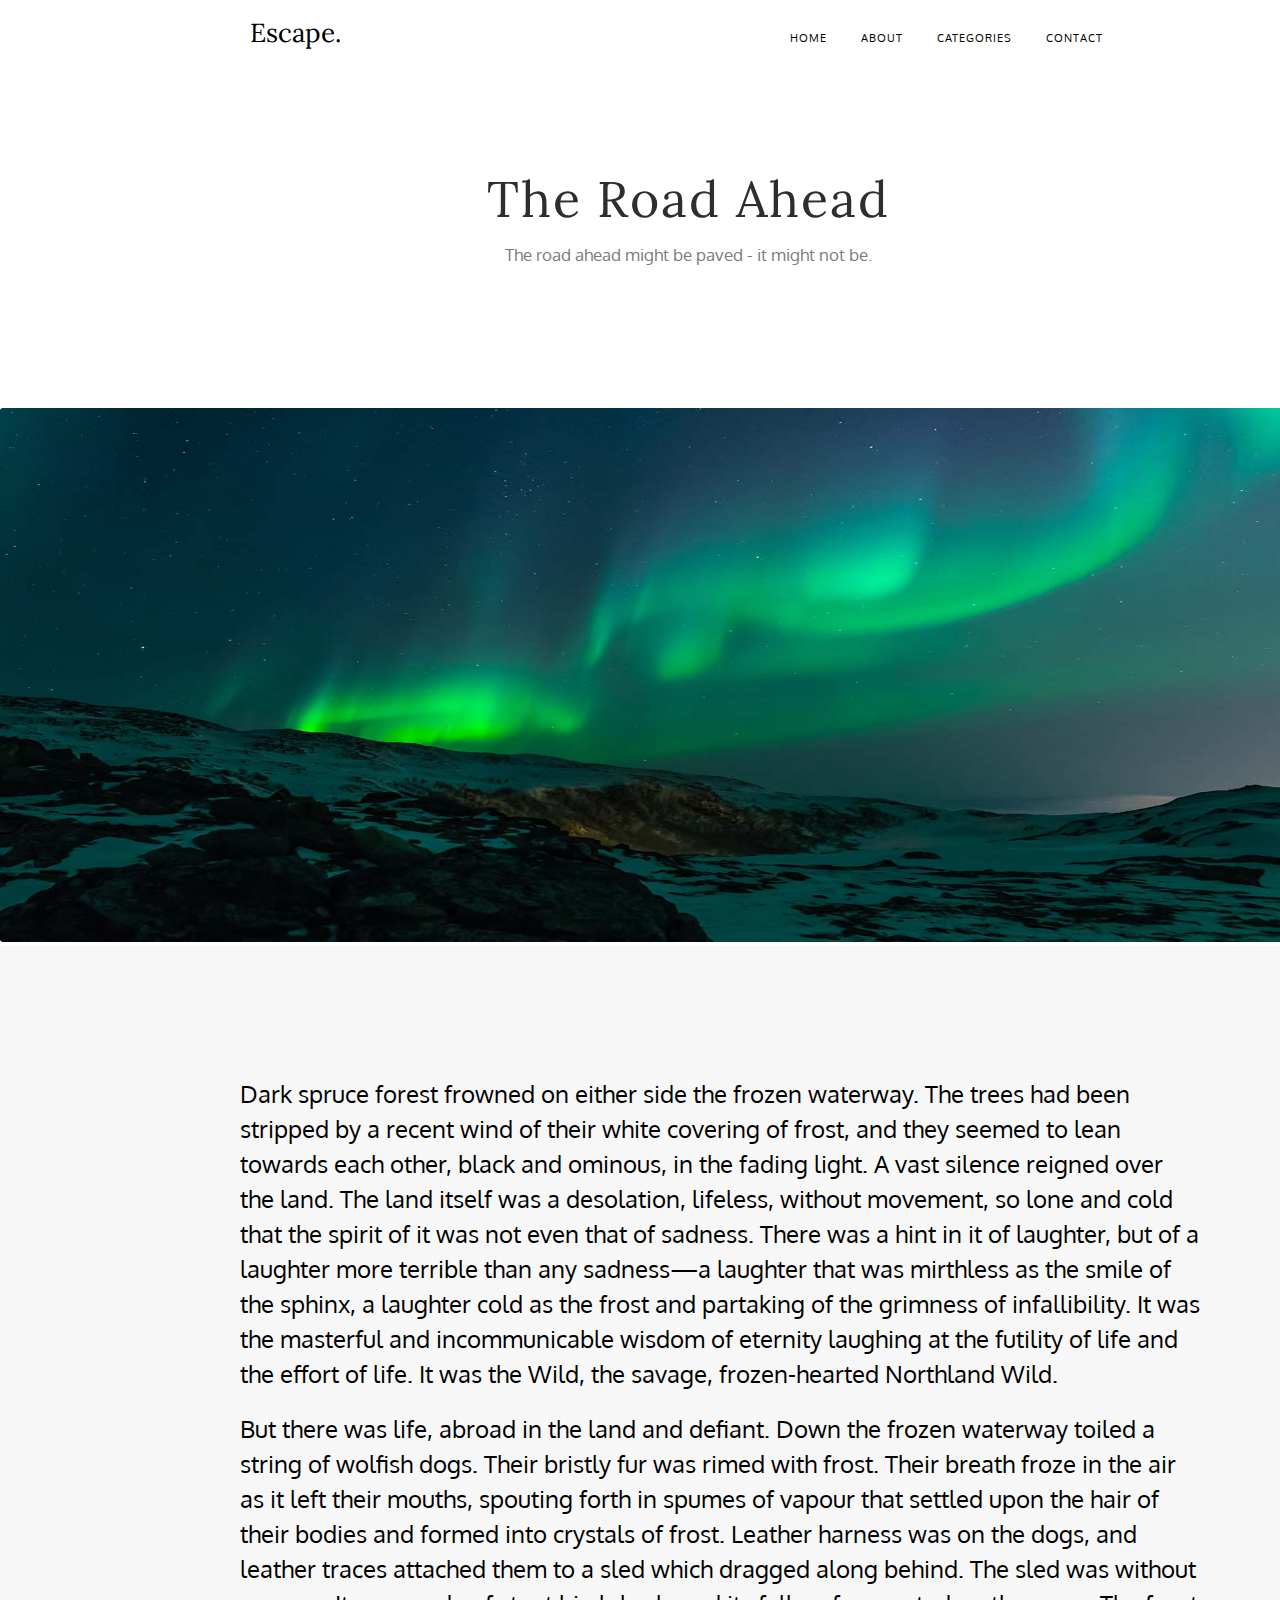
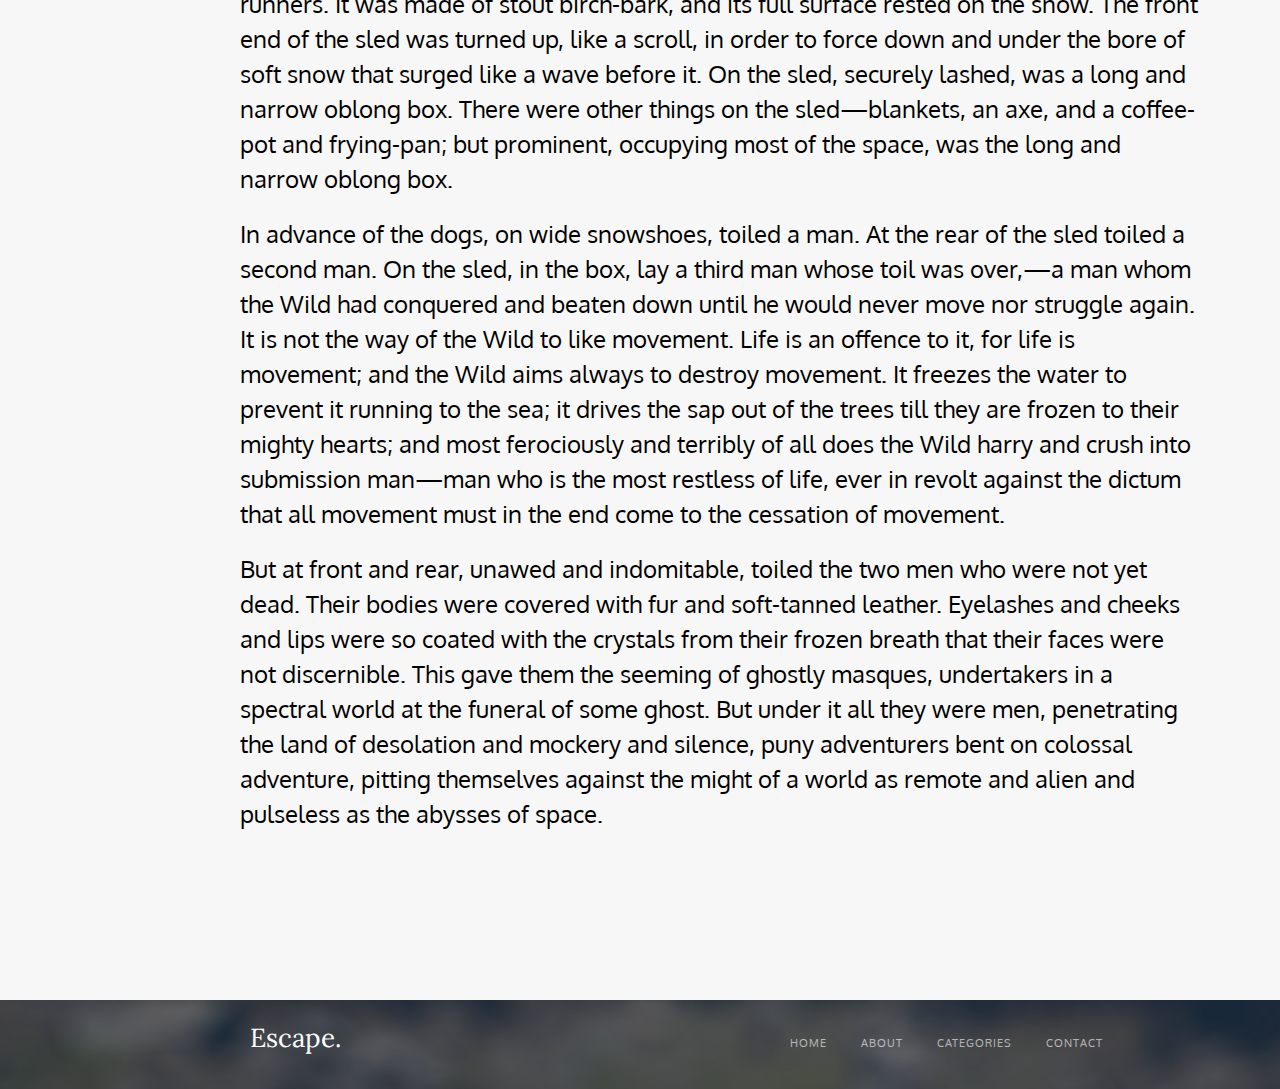
==== Lab1/the-road-ahead.html @ b0520ac9 "Add files via upload" ====
<!DOCTYPE html>
<html lang="ru">
    <head>
        <meta charset="utf-8">
        <title>Страница блога</title>
        <link rel="stylesheet" href="css/style.css">
        <link rel="preconnect" href="https://fonts.googleapis.com">
        <link rel="preconnect" href="https://fonts.gstatic.com" crossorigin>
        <link href="https://fonts.googleapis.com/css2?family=Lora:ital,wght@0,400..700;1,400..700&display=swap" rel="stylesheet">
        <link href="https://fonts.googleapis.com/css2?family=Lora:ital,wght@0,400..700;1,400..700&family=Oxygen:wght@300;400;700&display=swap" rel="stylesheet">
    </head>
    <body> 
        <main>
            <nav>
                <p>Escape.</p>
                <ul>
                    <li>HOME</li>
                    <li>ABOUT</li>
                    <li>CATEGORIES</li>
                    <li>CONTACT</li>
                </ul>
            </nav>
            <div class="header-box">
                <h1>The Road Ahead</h1>
                <h2>The road ahead might be paved - it might not be.</h2>
            </div>
            <img src="img/main.jpg" alt="Not found"/>
            <div class="content">
                <article>
                    <p>Dark spruce forest frowned on either side the frozen waterway. 
                        The trees had been stripped by a recent wind of their white 
                        covering of frost, and they seemed to lean towards each other, 
                        black and ominous, in the fading light. A vast silence reigned over the land. 
                        The land itself was a desolation, lifeless, without movement, so lone 
                        and cold that the spirit of it was not even that of sadness. There was 
                        a hint in it of laughter, but of a laughter more terrible than any 
                        sadness—a laughter that was mirthless as the smile of the sphinx, a laughter 
                        cold as the frost and partaking of the grimness of infallibility. It was the 
                        masterful and incommunicable wisdom of eternity laughing at the futility of life 
                        and the effort of life. It was the Wild, the savage, frozen-hearted Northland Wild.</p>
                    <p>But there was life, abroad in the land and defiant. Down the frozen waterway toiled 
                        a string of wolfish dogs. Their bristly fur was rimed with frost. 
                        Their breath froze in the air as it left their mouths, spouting forth 
                        in spumes of vapour that settled upon the hair of their bodies and formed 
                        into crystals of frost. Leather harness was on the dogs, and leather traces 
                        attached them to a sled which dragged along behind. The sled was without runners. 
                        It was made of stout birch-bark, and its full surface rested on the snow. The 
                        front end of the sled was turned up, like a scroll, in order to force down and 
                        under the bore of soft snow that surged like a wave before it. On the sled, 
                        securely lashed, was a long and narrow oblong box. There were other things 
                        on the sled—blankets, an axe, and a coffee-pot and frying-pan; but prominent, 
                        occupying most of the space, was the long and narrow oblong box.</p>    
                    <p>In advance of the dogs, on wide snowshoes, toiled a man. 
                        At the rear of the sled toiled a second man. On the sled, 
                        in the box, lay a third man whose toil was over,—a man whom 
                        the Wild had conquered and beaten down until he would never 
                        move nor struggle again. It is not the way of the Wild to like movement. 
                        Life is an offence to it, for life is movement; and the Wild aims always 
                        to destroy movement. It freezes the water to prevent it running to the sea; 
                        it drives the sap out of the trees till they are frozen to their mighty hearts; 
                        and most ferociously and terribly of all does the Wild harry and crush into 
                        submission man—man who is the most restless of life, ever in revolt against 
                        the dictum that all movement must in the end come to the cessation of movement.</p>    
                    <p>But at front and rear, unawed and indomitable, toiled the two men who were not 
                        yet dead. Their bodies were covered with fur and soft-tanned leather. 
                        Eyelashes and cheeks and lips were so coated with the crystals from their 
                        frozen breath that their faces were not discernible. This gave them the 
                        seeming of ghostly masques, undertakers in a spectral world at the funeral 
                        of some ghost. But under it all they were men, penetrating the land of 
                        desolation and mockery and silence, puny adventurers bent on colossal adventure, 
                        pitting themselves against the might of a world as remote and alien and 
                        pulseless as the abysses of space.</p>
                </article>
            </div>
        </main>
        <footer>
            <nav>
                <p id="f">Escape.</p>
                <ul>
                    <li>HOME</li>
                    <li>ABOUT</li>
                    <li>CATEGORIES</li>
                    <li>CONTACT</li>
                </ul>
            </nav>
        </footer>
    </body>
</html>
---- Lab1/css/style.css ----
* {
    margin: 0;
}

main {
    width: 1440px;
    height: 2600px;
}

.header-box {
    width: 940px;
    height: 159px;
    top: 163px;
    left: 250px;
    padding-top: 0px;
    padding-right: 218px;
    padding-bottom: 75px;
    padding-left: 218px;
}

h1 {
    font-family: Lora;
    font-size: 50px;
    font-weight: 400;
    line-height: 51px;
    letter-spacing: 2px;
    text-align: center;
    color: #2E2E2E;
}

h2 {
    font-family: Oxygen;
    font-size: 17px;
    font-weight: 400;
    line-height: 20px;
    letter-spacing: 0em;
    text-align: center;
    color: #2E2E2E;
    opacity: .63;
    margin: 20px;
}

img {
    width: 1440px;
    height: 534px;
    top: 360px;
    border-radius: 3px;
}

.content {
    width: 1440px;
    height: 1706px;
    top: 894px;
    background: #F7F7F7;
    font-family: Oxygen;

}

.content article {
    width: 960px;
    height: 1431px;
    left: 240px;
    position: absolute;
    margin-top: 130px;
}

.content p {
    font-size: 24px;
    font-weight: 400;
    line-height: 35px;
    letter-spacing: 0em;
    text-align: left;
    padding-bottom: 20px;
}

footer {
    width: 1440px;
    height: 89px;
    background-image: url("../img/footer.jpg");
    background-size: cover;
    background-position-y: 50%;
    
}

nav {
    width: 1440px;
    height: 74px;
    margin-bottom: 80px;
    vertical-align: middle;
    padding-left: 250px;
    padding-top: 20px;
    padding-right: 250px;
    
}

nav p{
    display: inline-block;
    font-family: Lora;
    font-size: 26px;
    font-weight: 400;
    line-height: 26px;
    letter-spacing: 0em;
    text-align: left;
}

nav ul{
    width: 376.61px;
    height: 40px;
    left: 563.39px;
    display: inline-block;
    padding-left: 430px;
}

nav li {
    font-family: Oxygen;
    font-size: 11px;
    font-weight: 400;
    line-height: 26px;
    letter-spacing: 1px;
    text-align: right;
    display: inline-block;
    margin-left: 15px;
    margin-right: 15px;
}

footer nav{
    color: #FFFFFF;
    width: 1190px;
    height: 64px;
    padding-top: 25px;
    padding-right: 0px;
    background-color: #232F3899;
}

footer nav li{
    opacity: 0.6;
}
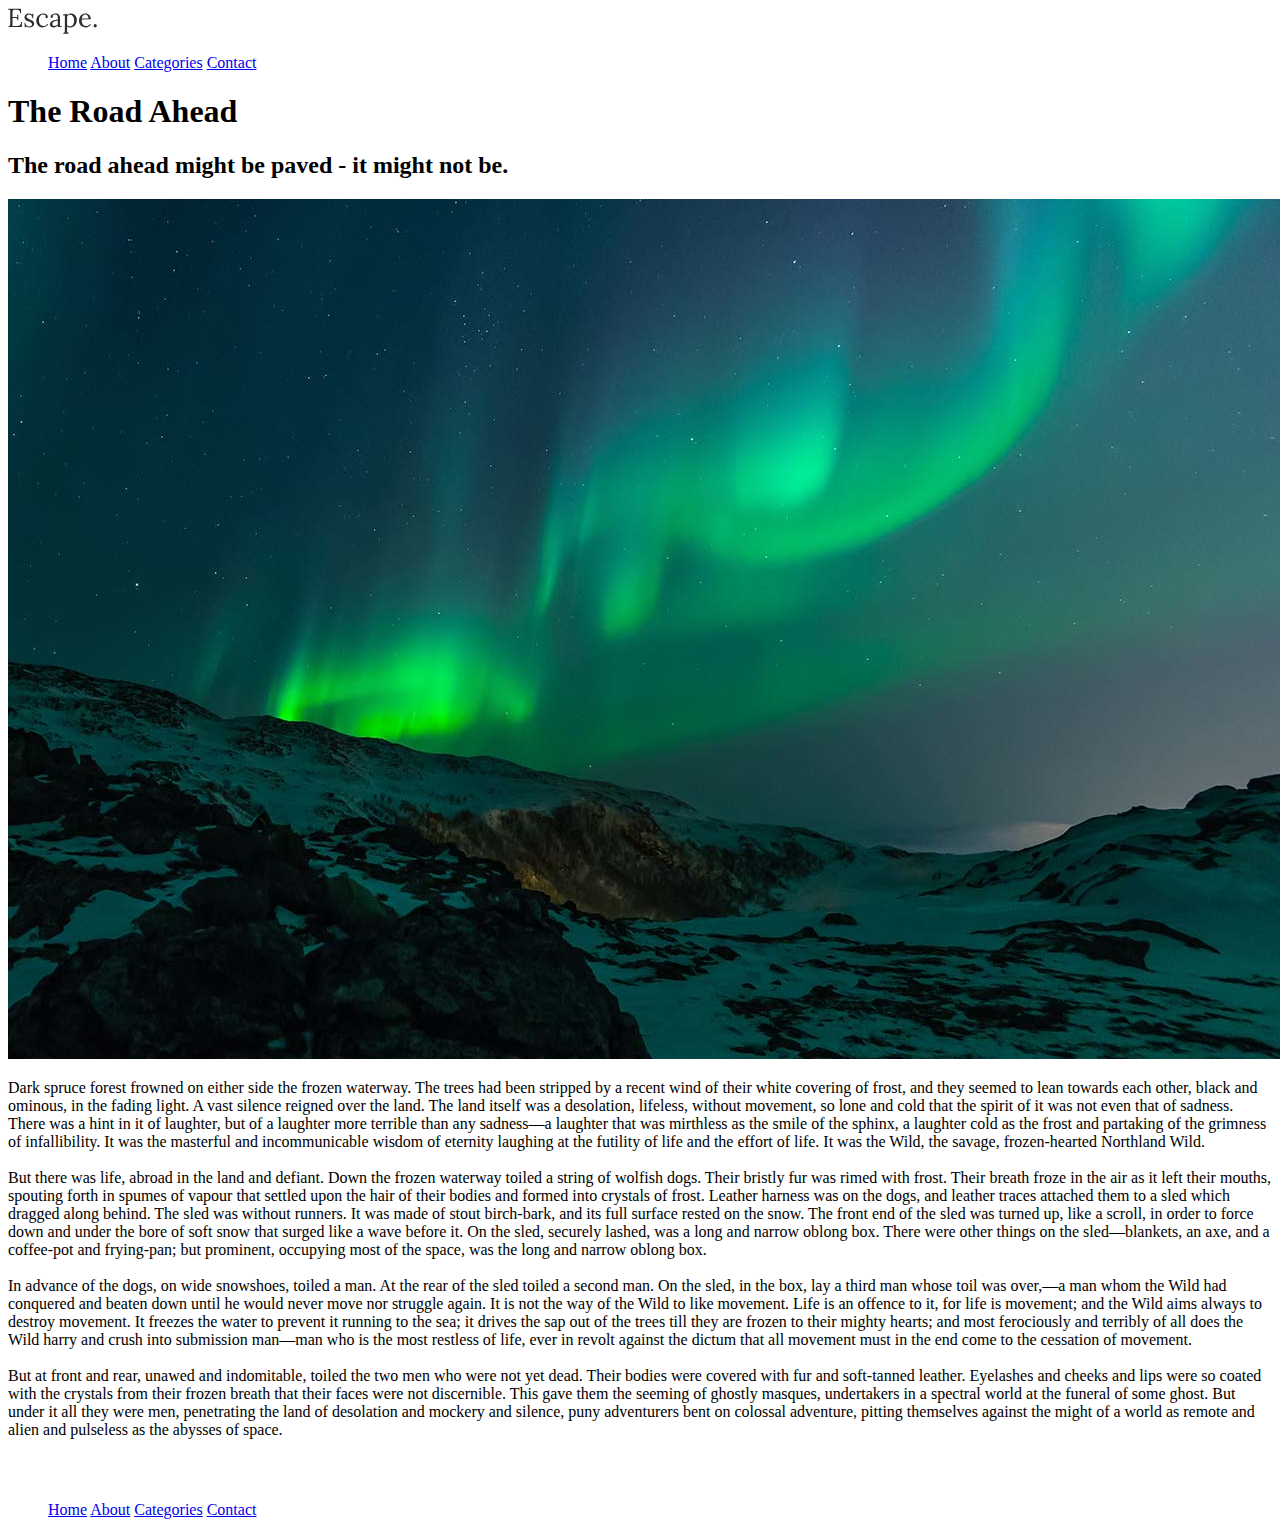
==== commit 8de88c2f: "Update the-road-ahead.html" ====
--- a/Lab1/the-road-ahead.html
+++ b/Lab1/the-road-ahead.html
@@ -1,9 +1,9 @@
 <!DOCTYPE html>
-<html lang="ru">
+<html lang="eng">
     <head>
         <meta charset="utf-8">
         <title>Страница блога</title>
-        <link rel="stylesheet" href="css/style.css">
+        <link rel="stylesheet" href="style/style.css">
         <link rel="preconnect" href="https://fonts.googleapis.com">
         <link rel="preconnect" href="https://fonts.gstatic.com" crossorigin>
         <link href="https://fonts.googleapis.com/css2?family=Lora:ital,wght@0,400..700;1,400..700&display=swap" rel="stylesheet">
@@ -12,19 +12,19 @@
     <body> 
         <main>
             <nav>
-                <p>Escape.</p>
+                <img src="img/Logo.svg" alt="Logo"/>
                 <ul>
-                    <li>HOME</li>
-                    <li>ABOUT</li>
-                    <li>CATEGORIES</li>
-                    <li>CONTACT</li>
+                    <a href="#">Home</a>
+                    <a href="#">About</a>
+                    <a href="#">Categories</a>
+                    <a href="#">Contact</a>
                 </ul>
             </nav>
             <div class="header-box">
                 <h1>The Road Ahead</h1>
                 <h2>The road ahead might be paved - it might not be.</h2>
             </div>
-            <img src="img/main.jpg" alt="Not found"/>
+            <img src="img/the-road-ahead.jpg" alt="Main picture"/>
             <div class="content">
                 <article>
                     <p>Dark spruce forest frowned on either side the frozen waterway. 
@@ -37,8 +37,8 @@
                         sadness—a laughter that was mirthless as the smile of the sphinx, a laughter 
                         cold as the frost and partaking of the grimness of infallibility. It was the 
                         masterful and incommunicable wisdom of eternity laughing at the futility of life 
-                        and the effort of life. It was the Wild, the savage, frozen-hearted Northland Wild.</p>
-                    <p>But there was life, abroad in the land and defiant. Down the frozen waterway toiled 
+                        and the effort of life. It was the Wild, the savage, frozen-hearted Northland Wild.
+                    <br/><br/>But there was life, abroad in the land and defiant. Down the frozen waterway toiled 
                         a string of wolfish dogs. Their bristly fur was rimed with frost. 
                         Their breath froze in the air as it left their mouths, spouting forth 
                         in spumes of vapour that settled upon the hair of their bodies and formed 
@@ -49,8 +49,8 @@
                         under the bore of soft snow that surged like a wave before it. On the sled, 
                         securely lashed, was a long and narrow oblong box. There were other things 
                         on the sled—blankets, an axe, and a coffee-pot and frying-pan; but prominent, 
-                        occupying most of the space, was the long and narrow oblong box.</p>    
-                    <p>In advance of the dogs, on wide snowshoes, toiled a man. 
+                        occupying most of the space, was the long and narrow oblong box.   
+                    <br/><br/>In advance of the dogs, on wide snowshoes, toiled a man. 
                         At the rear of the sled toiled a second man. On the sled, 
                         in the box, lay a third man whose toil was over,—a man whom 
                         the Wild had conquered and beaten down until he would never 
@@ -60,8 +60,8 @@
                         it drives the sap out of the trees till they are frozen to their mighty hearts; 
                         and most ferociously and terribly of all does the Wild harry and crush into 
                         submission man—man who is the most restless of life, ever in revolt against 
-                        the dictum that all movement must in the end come to the cessation of movement.</p>    
-                    <p>But at front and rear, unawed and indomitable, toiled the two men who were not 
+                        the dictum that all movement must in the end come to the cessation of movement.   
+                    <br/><br/>But at front and rear, unawed and indomitable, toiled the two men who were not 
                         yet dead. Their bodies were covered with fur and soft-tanned leather. 
                         Eyelashes and cheeks and lips were so coated with the crystals from their 
                         frozen breath that their faces were not discernible. This gave them the 
@@ -69,20 +69,21 @@
                         of some ghost. But under it all they were men, penetrating the land of 
                         desolation and mockery and silence, puny adventurers bent on colossal adventure, 
                         pitting themselves against the might of a world as remote and alien and 
-                        pulseless as the abysses of space.</p>
+                        pulseless as the abysses of space.
+                    </p>
                 </article>
             </div>
         </main>
         <footer>
             <nav>
-                <p id="f">Escape.</p>
+                <img src="img/Logo_bottom.svg" alt="Logo"/>
                 <ul>
-                    <li>HOME</li>
-                    <li>ABOUT</li>
-                    <li>CATEGORIES</li>
-                    <li>CONTACT</li>
+                    <a href="#">Home</a>
+                    <a href="#">About</a>
+                    <a href="#">Categories</a>
+                    <a href="#">Contact</a>
                 </ul>
             </nav>
         </footer>
     </body>
-</html>+</html>
